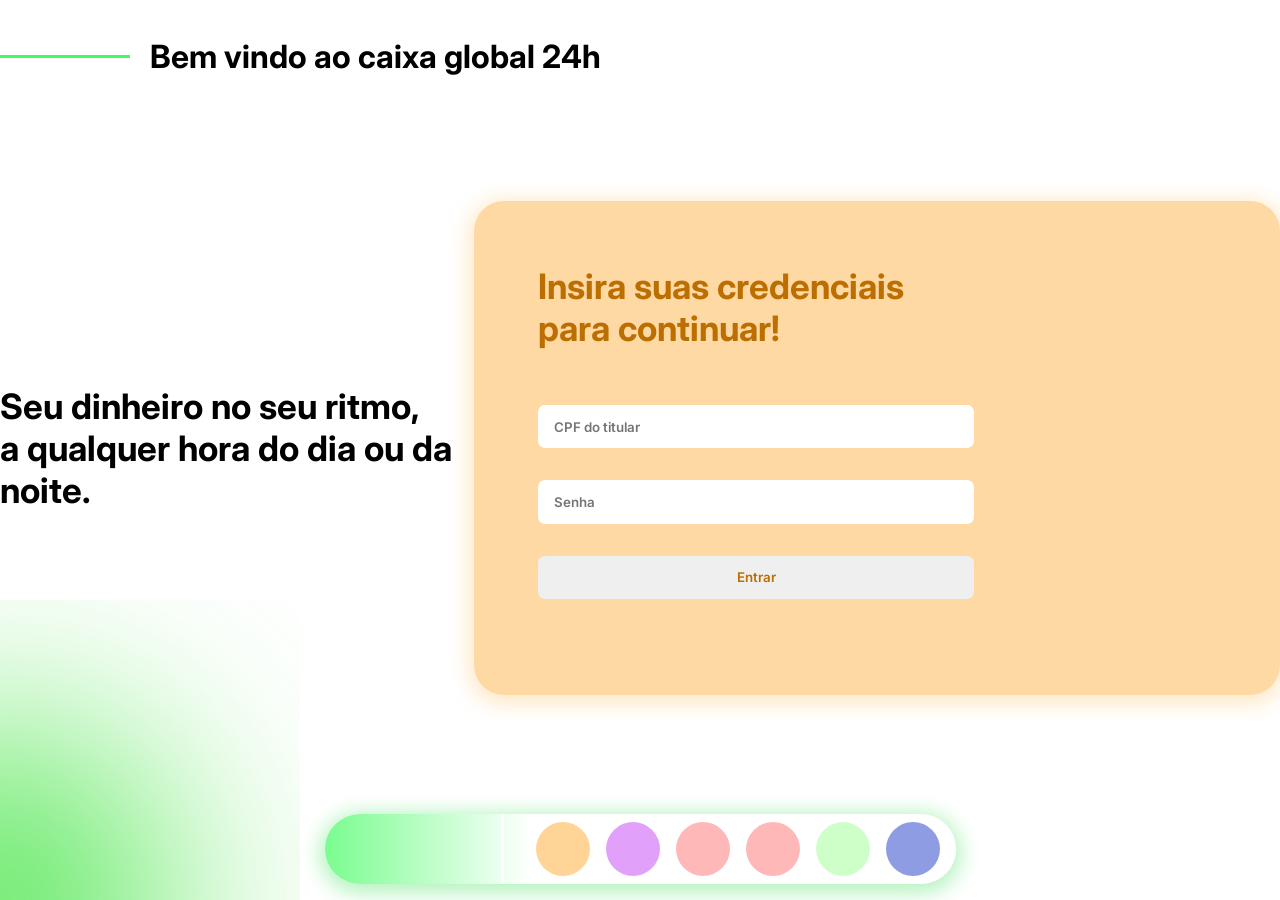
==== index.html @ a0de1b90 "first commit" ====
<!DOCTYPE html>
<html lang="pt-br">

<head>
  <meta charset="UTF-8" />
  <meta name="viewport" content="width=device-width, initial-scale=1.0" />
  <title>Banco 24h — Fintech Informatica</title>
  <link rel="stylesheet" href="style.css">
  <link rel="stylesheet" type="text/css"
    href="https://cdn.jsdelivr.net/npm/@phosphor-icons/web@2.1.1/src/regular/style.css" />
  <link rel="stylesheet" type="text/css"
    href="https://cdn.jsdelivr.net/npm/@phosphor-icons/web@2.1.1/src/fill/style.css" />
  <script src="https://cdnjs.cloudflare.com/ajax/libs/jspdf/2.5.1/jspdf.umd.min.js" defer></script>
</head>

<body>
  <header>
    <div class="header-risc"></div>
    <h1>Bem vindo ao caixa global 24h</h1> <i class="ph ph-timer"></i>
  </header>
  <main>
    <h2 id="h2-login">Seu dinheiro no seu ritmo, <br>a qualquer hora do dia ou da noite.</h2>
    <div class="container-main" id="container-main">
      <div class="main-login" id="secao-login">
        <form action="">
          <h2>Insira suas credenciais para continuar!</h2>
          <input type="text" placeholder="CPF do titular" id="input-cpf">
          <input type="password" placeholder="Senha" id="input-senha">
          <button type="button" id="buttonLogar">Entrar</button>
          <div id="msg-login"></div>
        </form>
        <div class="img-left">
          <img
            src="https://upload.wikimedia.org/wikipedia/commons/thumb/1/19/Ita%C3%BA_Unibanco_logo_2023.svg/960px-Ita%C3%BA_Unibanco_logo_2023.svg.png"
            alt="">
        </div>
      </div>
    </div>


    <div class="main-infos oculto" id="secao-painel">
      <div class="title" id="header-banco">
        <h2>Bem vindo de volta Caio!</h2>
      </div>
      <div class="options">
        <div class="saldo">
          <p>Seu saldo</p>
          <div class="saldo-div">
            <p id="saldo-display">--</p>
            <i class="ph ph-eye" id="btn-toggle-saldo"></i>
          </div>
        </div>

        <div class="buttons-group oculto" id="secao-acoes">
          <div class="buttons-group-separar">
            <div class="buttons-options" id="btn-transferencia">Transferir <i class="ph ph-arrow-square-out"></i>
            </div>
            <div class="buttons-options" id="btn-deposito">Depositar <i class="ph ph-arrow-square-in"></i></div>
          </div>

          <div class="buttons-group-separar">
            <div class="buttons-options" id="btn-saque">Sacar <i class="ph ph-money-wavy"></i></div>
            <div class="buttons-options" id="btn-senha">Trocar senha <i class="ph ph-password"></i></div>
          </div>
        </div>

        <div class="button-pdf" id="btn-pdf">
          <p>Gerar extrato em pdf</p>
          <i class="ph ph-download-simple"></i>
        </div>
      </div>

      <div class="extrato-container oculto" id="secao-extrato">
        <div class="top-title">
          <h3>Lista de extrato bancário</h3>
        </div>
        <div class="exib-extrato">
          <table id="tabela-extrato">
            <thead>
              <tr>
                <th>Data / Hora</th>
                <th>Tipo</th>
                <th>Obs</th>
                <th class="td-valor">Valor</th>
                <th class="td-saldo">Saldo Apos</th>
              </tr>
            </thead>
            <tbody id="extrato-corpo">
              <tr>
                <td colspan="5" class="extrato-vazio">Nenhuma transacao registrada.</td>
              </tr>
            </tbody>
          </table>
        </div>
      </div>
      <div class="modal-overlay oculto" id="modal-overlay">
        <div class="modal-box" id="modal-box">

        </div>
      </div>
      <div class="photo-img">
        <img class="logo-banco"
          src="https://upload.wikimedia.org/wikipedia/commons/thumb/1/19/Ita%C3%BA_Unibanco_logo_2023.svg/960px-Ita%C3%BA_Unibanco_logo_2023.svg.png"
          alt="">
      </div>
    </div>
  </main>
  <nav>
    <div class="space-for-circle-active"></div>
    <div class="circle-groups">
      <div class="circle-groups">
        <input type="radio" name="bancos" id="itau" value="itau" hidden>
        <input type="radio" name="bancos" id="nubank" value="nubank" hidden>
        <input type="radio" name="bancos" id="bradesco" value="bradesco" hidden>
        <input type="radio" name="bancos" id="santander" value="santander" hidden>
        <input type="radio" name="bancos" id="picpay" value="picpay" hidden>
        <input type="radio" name="bancos" id="banco-brasil" value="banco-brasil" hidden>
        <label class="circle itau" for="itau"><img
            src="https://upload.wikimedia.org/wikipedia/commons/thumb/1/19/Ita%C3%BA_Unibanco_logo_2023.svg/960px-Ita%C3%BA_Unibanco_logo_2023.svg.png"
            alt=""></label>
        <label class="circle nubank" for="nubank"><img
            src="https://upload.wikimedia.org/wikipedia/commons/thumb/f/f7/Nubank_logo_2021.svg/1280px-Nubank_logo_2021.svg.png"
            alt=""></label>
        <label class="circle bradesco" for="bradesco"><img
            src="https://companieslogo.com/img/orig/BBD-6b19aac5.png?t=1720244490" alt=""></label>
        <label class="circle santander" for="santander"><img
            src="https://www.nicepng.com/png/full/407-4073616_sc-flame-santander-logo.png" alt=""></label>
        <label class="circle picpay" for="picpay"><img
            src="https://images.seeklogo.com/logo-png/39/2/picpay-logo-png_seeklogo-393244.png" alt=""></label>
        <label class="circle banco-brasil" for="banco-brasil"><img
            src="https://cdn.freebiesupply.com/logos/large/2x/banco-do-brasil-01-logo-png-transparent.png"
            alt=""></label>
      </div>
    </div>
  </nav>

  <div class="circle-green-pai">
    <div class="circle-green"></div>
  </div>

  <script type="module">
    // Referencias fixas
    import { BancoController } from "./controller/bancoController.js";

    const banco = new BancoController();
    const secaoLogin = document.getElementById('secao-login');
    const h2Login = document.getElementById('h2-login');
    const secaoPainel = document.getElementById('secao-painel');
    const secaoAcoes = document.getElementById('secao-acoes');
    const secaoExtrato = document.getElementById('secao-extrato');
    const inputCPF = document.getElementById('input-cpf');
    const inputSenha = document.getElementById('input-senha');
    const msgLogin = document.getElementById('msg-login');
    const msgSistema = document.getElementById('msg-sistema');
    const headerBanco = document.getElementById('header-banco');
    const saldoDisplay = document.getElementById('saldo-display');
    const extratoCorpo = document.getElementById('extrato-corpo');
    const modalOverlay = document.getElementById('modal-overlay');
    const modalBox = document.getElementById('modal-box');
    const inputRadios = document.getElementsByName('bancos');
    const secaoMain = document.getElementById('container-main');
    const buttonLogar = document.getElementById('buttonLogar')


    // funcoes de mostrar paginas
    function homepage() {
      secaoLogin.classList.add('oculto');
      secaoPainel.classList.add('oculto');
      h2Login.classList.remove('oculto');
      secaoAcoes.classList.add('oculto');
      secaoExtrato.classList.add('oculto');

    }


    function mostrarPainel(nome) {
      secaoLogin.classList.add('oculto');
      h2Login.classList.add('oculto');
      secaoPainel.classList.remove('oculto');
      secaoAcoes.classList.remove('oculto');
      secaoExtrato.classList.remove('oculto');

    }
    function mostrarLogin() {
      secaoLogin.classList.remove('oculto');
      h2Login.classList.add('oculto');
      secaoPainel.classList.add('oculto');
      secaoAcoes.classList.add('oculto');
      secaoExtrato.classList.add('oculto');

      banco.__Logar(inputCPF, inputSenha, buttonLogar);
    }
    let ultimaClasse = "";
    inputRadios.forEach(banco => {
      let bancoClicado = banco.addEventListener("change", (event) => {
        let nomeBanco = event.target.value;

        if (nomeBanco) {

          if (ultimaClasse) {
            secaoMain.classList.remove(ultimaClasse);
          }

          mostrarLogin();
          secaoMain.classList.add(nomeBanco);
          ultimaClasse = nomeBanco;
          return true;

        }
      });
      if (bancoClicado != true) {
        homepage();

      }
    });

  </script>

</body>

</html>
---- style.css ----
@import url('https://fonts.googleapis.com/css2?family=Inter:ital,opsz,wght@0,14..32,100..900;1,14..32,100..900&display=swap');

body {
    margin: 0;
    min-height: 100vh;
    display: flex;
    flex-direction: column;
    justify-content: space-between;
    font-family: "Inter", sans-serif;
    font-optical-sizing: auto;
    font-weight: bold;
    font-style: normal;
    padding: 1rem 0;
    box-sizing: border-box;
    position: relative;
    gap: 1rem;
}

header {
    display: flex;
    gap: 20px;
    width: 100%;
    height: auto;
    align-items: center;
}

header .header-risc {
    width: 130px;
    height: 3px;
    background-color: #41FB60;
}

header i {
    font-size: 30px;
}

main {
    display: flex;
    justify-content: center;
    align-items: center;
}

main h2 {
    font-size: 35px;
}

.container-main {
    height: auto;
    background: rgba(255, 149, 0, 0.36);
    box-shadow: 0px 4px 20px 5px rgba(255, 183, 81, 0.32);
    display: flex;
    justify-content: center;
    align-items: center;
    border-radius: 30px;
}

.main-login {
    display: flex;
    justify-content: space-between;
    align-items: center;
    width: 100%;
    height: 100%;
    padding: 4rem 1rem;
}

.main-login img {
    width: 15rem;
}

.main-login form {
    display: flex;
    flex-direction: column;
    gap: 2rem;
    width: 60%;
    height: 100%;
    padding-left: 3rem;
}

.main-login h2 {
    color: #BD6E00;
    margin: 0;
    margin-bottom: 1.5rem;
}

form input, button {
    height: 2.7rem;
    font-family: "Inter", sans-serif;
    font-optical-sizing: auto;
    font-weight: 600;
    font-style: normal;
    border-radius: 7px;
    border: 0;
}

form input {
    box-sizing: border-box;
    padding-left: 1rem;
}

form button {
    color: #BD6E00;
    cursor: pointer;
}

.img-left {
    display: flex;
    justify-content: center;
    align-items: center;
    width: 40%;
    height: 100%;
}

/* Aqui começa o main infos */

.main-infos {
    display: flex;
    flex-direction: column;
    justify-content: space-between;
    align-items: center;
    width: 100%;
    height: 100%;
    padding: 4rem 3rem;
    gap: 2rem;
    position: relative;
}

.title {
    display: flex;
    justify-content: flex-start;
    width: 100%;
    color: #BD6E00;
}

.title h2 {
    margin: 0;
}

.options {
    display: flex;
    height: auto;
    gap: 2rem;
}

.saldo {
    padding: 0 4rem;
    background-color: white;
    color: #BD6E00;
    display: flex;
    flex-direction: column;
    align-items: center;
    justify-content: center;
    border-radius: 15px;
    user-select: none;
    font-size: 18px;
}

.saldo-div {
    display: flex;
    gap: 1rem;
    justify-content: center;
    align-items: center;
    font-size: 20px;
}

.buttons-group {
    display: flex;
    align-items: center;
    gap: 1rem;
}

.buttons-options {
    width: auto;
    height: auto;
    padding: 1rem 4.5rem;
    display: flex;
    justify-content: center;
    align-items: center;
    background-color: white;
    color: #BD6E00;
    border-radius: 15px;
    gap: 0.5rem;
    cursor: pointer;
    user-select: none;
}

.buttons-group-separar {
    display: flex;
    flex-direction: column;
    gap: 1rem;
}

.button-pdf {
    background-color: white;
    color: #BD6E00;
    display: flex;
    align-items: center;
    justify-content: center;
    padding: 2rem 1rem;
    border-radius: 15px;
    flex-direction: column;
    cursor: pointer;
    user-select: none;
}

.top-title {
    color: #BD6E00;
    width: 90%;
    display: flex;
    justify-content: center;
    align-items: center;
    border-bottom: 2px solid #D9D9D9;
    user-select: none;
}

.extrato-container {
    min-width: 80%;
    height: 15rem;
    background-color: white;
    display: flex;
    justify-content: space-between;
    align-items: center;
    flex-direction: column;
    align-self: flex-start;
    border-radius: 25px;
}

.exib-extrato {
    color: #BD6E00;
    width: 100%;
    height: 100%;
    overflow: hidden;
}

.photo-img {
    position: absolute;
    bottom: 0;
    right: 0;
    width: 400px;
    height: 400px;
    overflow: hidden;
    pointer-events: none; 
    z-index: -1; 
}

.logo-banco {
    position: absolute;
    bottom: -110px;
    right: -50px;
    opacity: 0.6;
    width: 400px;
    height: 400px;
}

nav {
    min-width: auto;
    min-height: 70px;
    border-radius: 50px;
    background: linear-gradient(90deg, rgba(65, 251, 96, 0.7) 0%, rgba(255, 255, 255, 0.7) 32.69%);
    box-shadow: 0px 4px 20px 5px rgba(22, 217, 54, 0.32);
    align-self: center;
    overflow: hidden;
    display: flex;
    justify-content: space-between;
    padding: 0 1rem;
    box-sizing: border-box;
    gap: 2rem;
    margin-top: 1rem;
}

nav .space-for-circle-active {
    height: 70px;
    min-width: 10rem;
    border-right: 3px solid #fff;
}

nav .circle-groups {
    width: auto;
    height: 70px;
    display: flex;
    gap: 1rem;
    justify-content: flex-end;
    align-items: center;
    padding: 0.5rem 0;
    box-sizing: border-box;
}

.circle {
    aspect-ratio: 1/1;
    width: 15%;
    height: 100%;
    border-radius: 50%;
    cursor: pointer;
    display: flex;
    justify-content: center;
    align-items: center;
    transition: background-color 0.5s;
}

.circle img {
    width: 18px;
}

.itau {
    background-color: rgba(255, 183, 81, 0.6);
}

.itau:hover {
    background-color: rgba(255, 183, 81, 1);
}

.nubank {
    background-color: rgba(206, 99, 248, 0.6);
}

.nubank:hover {
    background-color: rgba(206, 99, 248, 1);
}

.bradesco, .santander {
    background-color: rgba(255, 137, 137, 0.6);
}

.bradesco:hover {
    background-color: rgba(255, 137, 137, 1);
}

.santander:hover {
    background-color: rgba(255, 137, 137, 1);
}

.picpay {
    background-color: rgba(175, 255, 166, 0.6);
}

.picpay:hover {
    background-color: rgba(175, 255, 166, 1);
}

.banco-brasil {
    background-color: rgba(65, 91, 208, 0.6);
}

.banco-brasil:hover {
    background-color: rgba(65, 91, 208, 1);
}

.circle-green-pai {
    position: absolute;
    bottom: 0;
    left: 0;
    width: 300px;
    height: 300px;
    overflow: hidden;
    pointer-events: none; 
    z-index: -1; 
}

.circle-green {
    position: absolute;
    bottom: -150px;
    left: -150px; 
    filter: blur(120px); 
    background-color: rgb(25, 223, 25);
    width: 300px;
    height: 300px;
    border-radius: 50%;
}
.oculto {
    display: none !important;
}
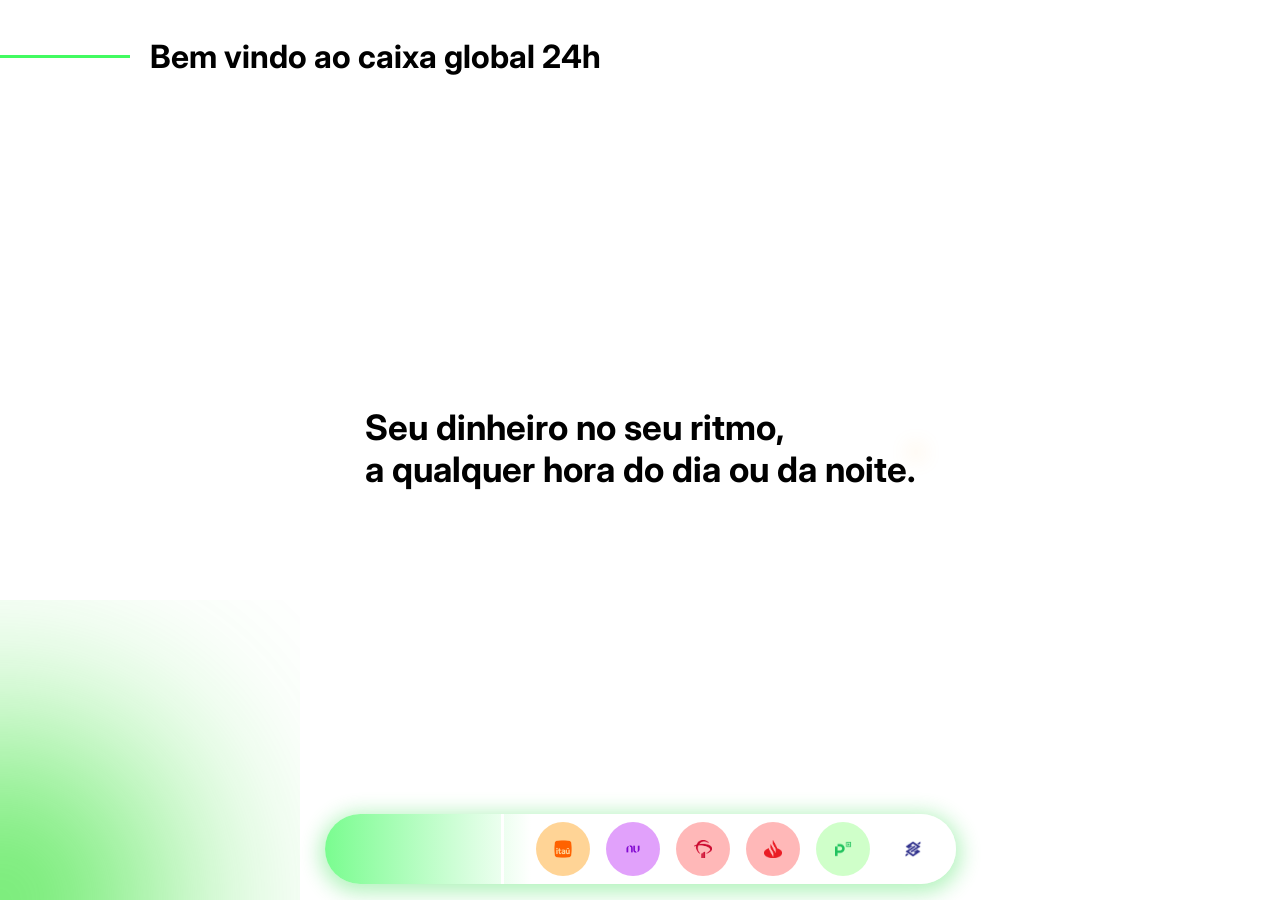
==== commit b542ed71: "agoravai" ====
--- a/index.html
+++ b/index.html
@@ -114,21 +114,19 @@
         <input type="radio" name="bancos" id="bradesco" value="bradesco" hidden>
         <input type="radio" name="bancos" id="santander" value="santander" hidden>
         <input type="radio" name="bancos" id="picpay" value="picpay" hidden>
-        <input type="radio" name="bancos" id="banco-brasil" value="banco-brasil" hidden>
-        <label class="circle itau" for="itau"><img
-            src="https://upload.wikimedia.org/wikipedia/commons/thumb/1/19/Ita%C3%BA_Unibanco_logo_2023.svg/960px-Ita%C3%BA_Unibanco_logo_2023.svg.png"
-            alt=""></label>
+        <input type="radio" name="bancos" id="banco-brasil" value="bancobrasil" hidden>
+        <label class="circle itau" for="itau"><img src="./assets/images/itau.png" alt=""></label>
         <label class="circle nubank" for="nubank"><img
-            src="https://upload.wikimedia.org/wikipedia/commons/thumb/f/f7/Nubank_logo_2021.svg/1280px-Nubank_logo_2021.svg.png"
+            src="./assets/images/nubank.png""
             alt=""></label>
         <label class="circle bradesco" for="bradesco"><img
-            src="https://companieslogo.com/img/orig/BBD-6b19aac5.png?t=1720244490" alt=""></label>
+            src="./assets/images/bradesco.png"" alt=""></label>
         <label class="circle santander" for="santander"><img
-            src="https://www.nicepng.com/png/full/407-4073616_sc-flame-santander-logo.png" alt=""></label>
+            src="./assets/images/santander.png" alt=""></label>
         <label class="circle picpay" for="picpay"><img
-            src="https://images.seeklogo.com/logo-png/39/2/picpay-logo-png_seeklogo-393244.png" alt=""></label>
+            src="./assets/images/picpay.png"" alt=""></label>
         <label class="circle banco-brasil" for="banco-brasil"><img
-            src="https://cdn.freebiesupply.com/logos/large/2x/banco-do-brasil-01-logo-png-transparent.png"
+            src="./assets/images/bancobrasil.png""
             alt=""></label>
       </div>
     </div>
@@ -138,83 +136,7 @@
     <div class="circle-green"></div>
   </div>
 
-  <script type="module">
-    // Referencias fixas
-    import { BancoController } from "./controller/bancoController.js";
-
-    const banco = new BancoController();
-    const secaoLogin = document.getElementById('secao-login');
-    const h2Login = document.getElementById('h2-login');
-    const secaoPainel = document.getElementById('secao-painel');
-    const secaoAcoes = document.getElementById('secao-acoes');
-    const secaoExtrato = document.getElementById('secao-extrato');
-    const inputCPF = document.getElementById('input-cpf');
-    const inputSenha = document.getElementById('input-senha');
-    const msgLogin = document.getElementById('msg-login');
-    const msgSistema = document.getElementById('msg-sistema');
-    const headerBanco = document.getElementById('header-banco');
-    const saldoDisplay = document.getElementById('saldo-display');
-    const extratoCorpo = document.getElementById('extrato-corpo');
-    const modalOverlay = document.getElementById('modal-overlay');
-    const modalBox = document.getElementById('modal-box');
-    const inputRadios = document.getElementsByName('bancos');
-    const secaoMain = document.getElementById('container-main');
-    const buttonLogar = document.getElementById('buttonLogar')
-
-
-    // funcoes de mostrar paginas
-    function homepage() {
-      secaoLogin.classList.add('oculto');
-      secaoPainel.classList.add('oculto');
-      h2Login.classList.remove('oculto');
-      secaoAcoes.classList.add('oculto');
-      secaoExtrato.classList.add('oculto');
-
-    }
-
-
-    function mostrarPainel(nome) {
-      secaoLogin.classList.add('oculto');
-      h2Login.classList.add('oculto');
-      secaoPainel.classList.remove('oculto');
-      secaoAcoes.classList.remove('oculto');
-      secaoExtrato.classList.remove('oculto');
-
-    }
-    function mostrarLogin() {
-      secaoLogin.classList.remove('oculto');
-      h2Login.classList.add('oculto');
-      secaoPainel.classList.add('oculto');
-      secaoAcoes.classList.add('oculto');
-      secaoExtrato.classList.add('oculto');
-
-      banco.__Logar(inputCPF, inputSenha, buttonLogar);
-    }
-    let ultimaClasse = "";
-    inputRadios.forEach(banco => {
-      let bancoClicado = banco.addEventListener("change", (event) => {
-        let nomeBanco = event.target.value;
-
-        if (nomeBanco) {
-
-          if (ultimaClasse) {
-            secaoMain.classList.remove(ultimaClasse);
-          }
-
-          mostrarLogin();
-          secaoMain.classList.add(nomeBanco);
-          ultimaClasse = nomeBanco;
-          return true;
-
-        }
-      });
-      if (bancoClicado != true) {
-        homepage();
-
-      }
-    });
-
-  </script>
+  <script type="module" src="main.js"></script>
 
 </body>
 
--- a/style.css
+++ b/style.css
@@ -302,6 +302,7 @@
 
 .itau {
     background-color: rgba(255, 183, 81, 0.6);
+    color: #BD6E00;
 }
 
 .itau:hover {
@@ -336,11 +337,11 @@
     background-color: rgba(175, 255, 166, 1);
 }
 
-.banco-brasil {
+.bancobrasil {
     background-color: rgba(65, 91, 208, 0.6);
 }
 
-.banco-brasil:hover {
+.bancobrasil:hover {
     background-color: rgba(65, 91, 208, 1);
 }
 
